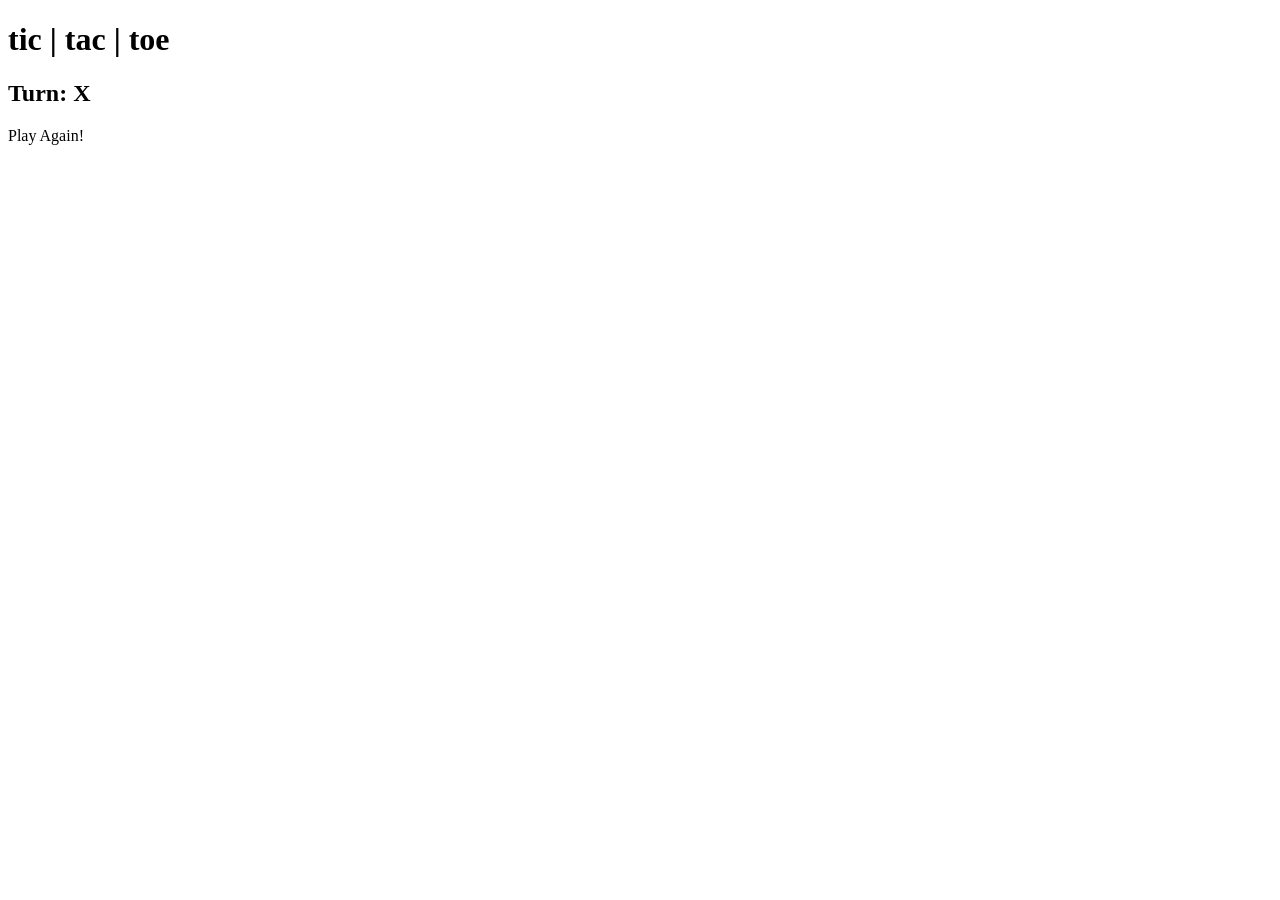
==== index.html @ e0b708bf "ah hah hah fun!!!!!!!!!!!!!!!!!!!!!!!!!!!!!!!!!!!" ====
<!DOCTYPE html>

<html lang="en">
  <head>
    <meta charset="UTF-8" />
    <meta name="viewport" content="width=device-width, initial-scale=1.0" />
    <meta http-equiv="X-UA-Compatible" content="ie=edge" />

    <link href="https://fonts.googleapis.com/css?family=Major+Mono+Display" rel="stylesheet" />
    <link href="css/styles.css" rel="stylesheet" type="text/css" />
    <script defer src="js/app.js"></script>

    <title>APCSP Tic-Tac-Toe</title>
  </head>
  <body>
    <h1>tic | tac | toe</h1>

    <div class="container column">
      <h2>Turn: X</h2>

      <div class="container wrap" id="board">
        <div class="square"></div>
        <div class="square"></div>
        <div class="square"></div>
        <div class="square"></div>
        <div class="square"></div>
        <div class="square"></div>
        <div class="square"></div>
        <div class="square"></div>
        <div class="square"></div>
      </div>

      <div id="reset-button">Play Again!</div>
    </div>
  </body>
</html>
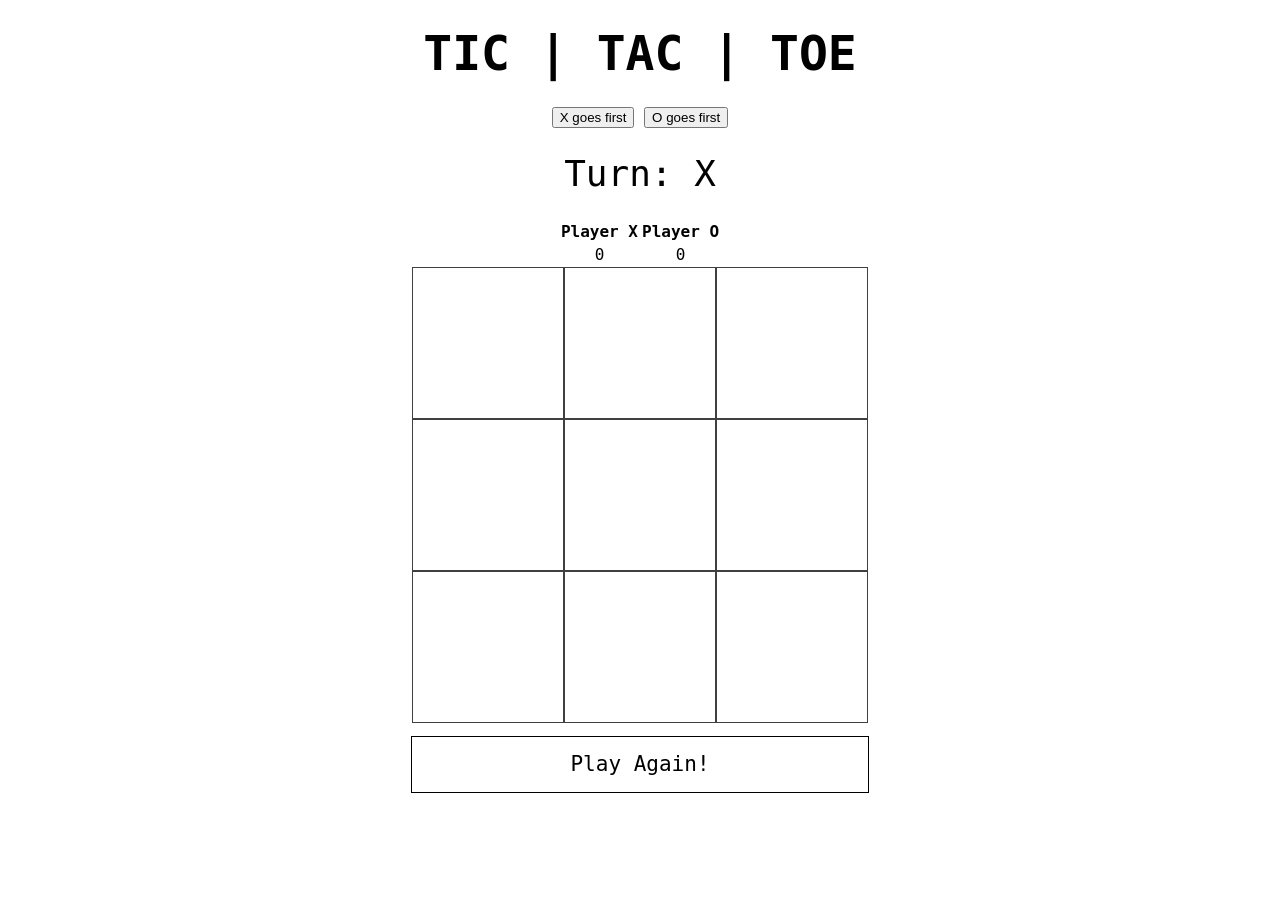
==== commit 45ee27a5: "Update index.html" ====
--- a/index.html
+++ b/index.html
@@ -12,11 +12,25 @@
 
     <title>APCSP Tic-Tac-Toe</title>
   </head>
-  <body>
-    <h1>tic | tac | toe</h1>
+ <body>
+    <h1>TIC | TAC | TOE</h1>
+
+    <button id="ButtonX">X goes first</button>
+    <button id="ButtonO">O goes first</button>
 
     <div class="container column">
-      <h2>Turn: X</h2>
+      <h2 id="turnButton">Turn: X</h2>
+
+      <table id="table">
+      <tr>
+        <th>Player X </th>
+        <th>Player O </th>
+      </tr>
+      <tr>
+        <td id="ScoreX">0</td>
+        <td id="ScoreO">0</td>
+      </tr>
+      </table>
 
       <div class="container wrap" id="board">
         <div class="square"></div>
--- a/css/styles.css
+++ b/css/styles.css
@@ -0,0 +1,113 @@
+/*
+ * Sets the overall styles for the page. There aren't many. All text
+ * is centered, and the font is a monospaced Roboto (from Google).
+ */
+
+body {
+  text-align: center;
+  font-family: "Roboto", monospace;
+}
+
+/*
+ * The header has a different font than the rest of the page. It's the
+ * title, so it makes sense to make it a little different (and bigger).
+ */
+
+h1 {
+  margin: 0 auto;
+  font-family: "Major Mono Display", monospace;
+  font-size: 48px;
+  margin: 2%;
+}
+
+/*
+ * The subheader (which let's us know whose turn it is) is a little smaller
+ * and less prominent.
+ */
+
+h2 {
+  font-size: 36px;
+  font-weight: lighter;
+  margin: 2%;
+}
+
+/*
+ * The container is a flex-box, which is a powerful layout tool. It grows
+ * dyanamically, and allows us to position our elements with precision.
+ */
+
+.container {
+  display: flex;                /* set our display property to use flex-box */
+  justify-content: center;      /* center container horizontally */
+  align-items: center;          /* center content vertically */
+}
+
+/*
+ * We want to display the subheader, board, and reset button in a single
+ * vertical column.
+ */
+
+.column {
+  height: 100%;
+  width: 100%;
+  flex-direction: column;       /* align children in columns instead of rows */
+}
+
+/*
+ * This ensures that we get three rows of three squares, rather than a single
+ * row of nine squares.
+ */
+
+.wrap {
+  flex-wrap: wrap;              /* tells container to drop down once it reaches max-width */
+  height: 456px;
+  width: 456px;
+}
+
+/*
+ * The square itself. We give it a specific size and border.
+ */
+
+ .square {
+   border: 1px solid rgba(0, 0, 0, 0.75);
+   font-size: 96px;
+   height: 150px;
+   line-height: 150px;
+   user-select: none;
+   width: 150px;
+ }
+
+/*
+ * And we give it a little flare when the user mouses over a square.
+ */
+
+.square:hover {
+  background-color: lightgray;
+  cursor: pointer;
+}
+
+/*
+ * The reset button sits just below the board.
+ */
+
+#reset-button {
+  background-color: white;
+  border: 1px solid black;
+  color: black;
+  font-size: 21px;
+  line-height: 55px;
+  margin: 1%;
+  text-align: center;
+  width: 456px;
+}
+
+/*
+ * And a little flare when the user mouses over the button. The color scheme
+ * switches (background and foreground).
+ */
+
+#reset-button:hover {
+  background-color: black;
+  color: white;
+  cursor: pointer;
+}
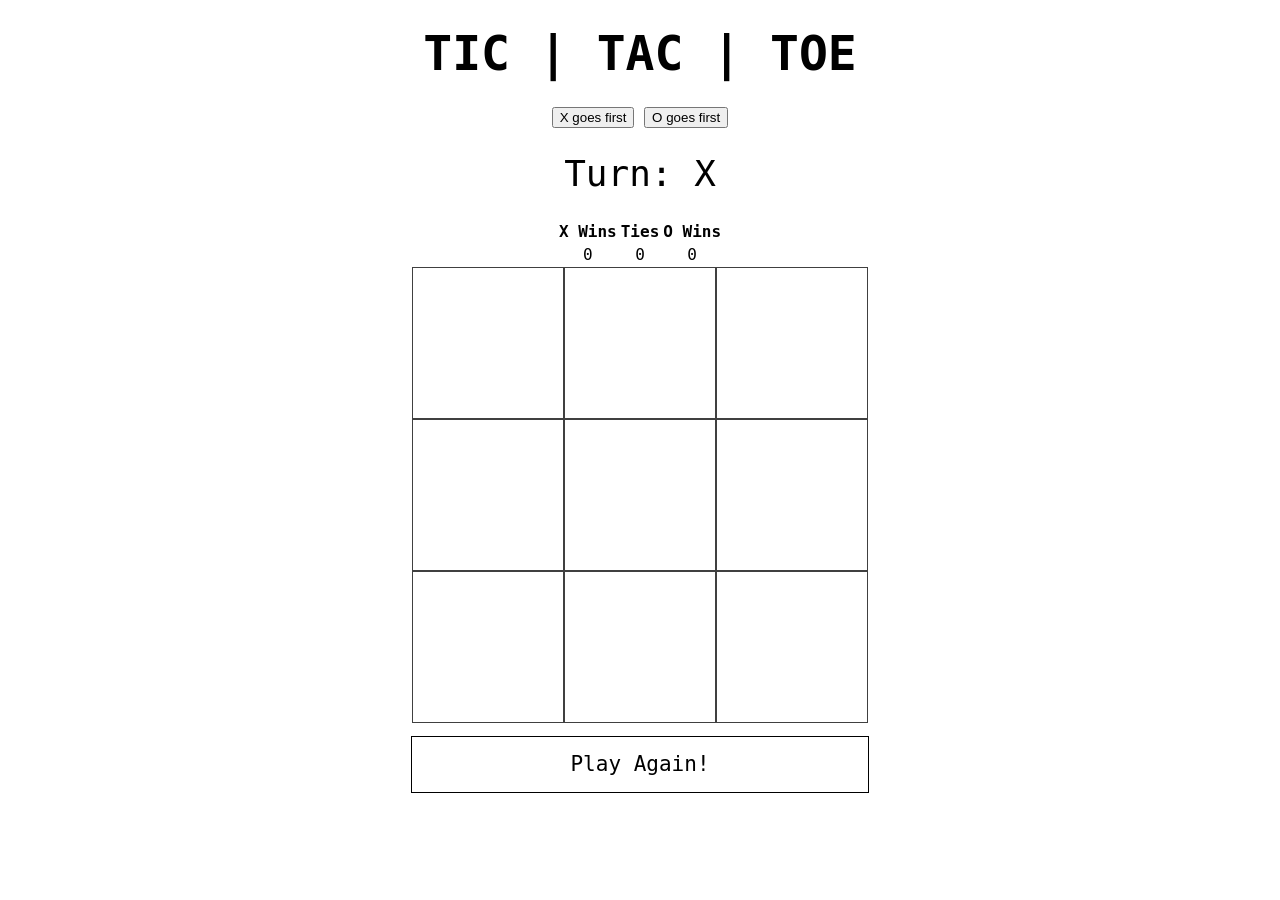
==== commit 292d300b: "Add files via upload" ====
--- a/index.html
+++ b/index.html
@@ -12,7 +12,8 @@
 
     <title>APCSP Tic-Tac-Toe</title>
   </head>
- <body>
+
+  <body>
     <h1>TIC | TAC | TOE</h1>
 
     <button id="ButtonX">X goes first</button>
@@ -21,14 +22,17 @@
     <div class="container column">
       <h2 id="turnButton">Turn: X</h2>
 
+
       <table id="table">
       <tr>
-        <th>Player X </th>
-        <th>Player O </th>
+        <th class = "wins">X Wins</th>
+        <th class = "wins">Ties</th>
+        <th class = "wins">O Wins</th>
       </tr>
       <tr>
-        <td id="ScoreX">0</td>
-        <td id="ScoreO">0</td>
+        <td id="x_score">0</td>
+        <td id="tie_score">0</td>
+        <td id="o_score">0</td>
       </tr>
       </table>
 
--- a/css/styles.css
+++ b/css/styles.css
@@ -15,7 +15,7 @@
 
 h1 {
   margin: 0 auto;
-  font-family: "Major Mono Display", monospace;
+  font-family: "Roboto", monospace;
   font-size: 48px;
   margin: 2%;
 }
